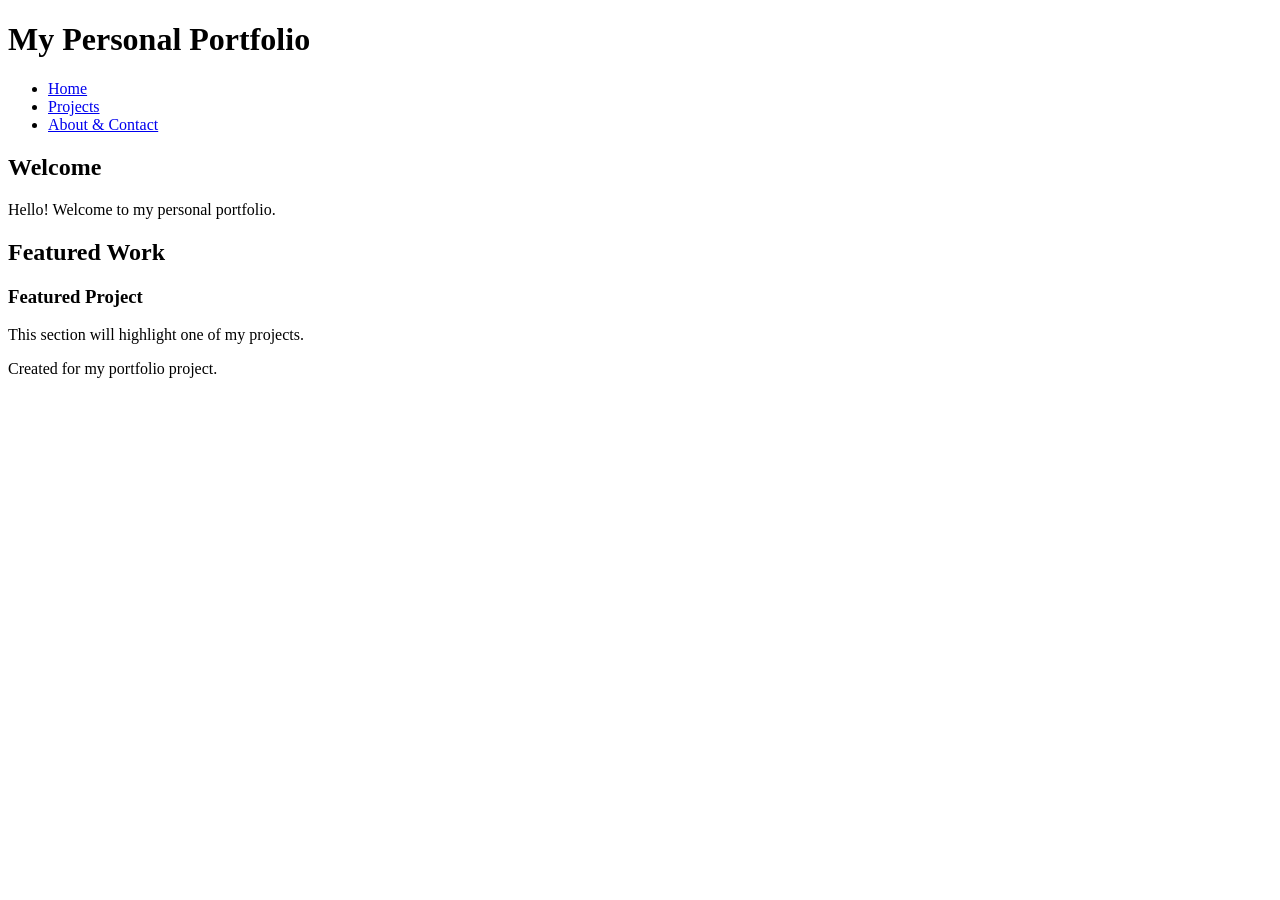
==== index.html @ 32ac6cff "Add files via upload" ====
<!DOCTYPE html>
<html lang="en">
<head>
	<meta charset="UTF-8">
	<meta name="viewport" content="width=device-width, initial-scale=1.0">
	<title>Home | My Portfolio</title>
</head>

<body>

	<header>
		<h1>My Personal Portfolio</h1>

		<nav>
			<ul>
				<li><a href="index.html">Home</a></li>
				<li><a href="projects.html">Projects</a></li>
				<li><a href="about.html">About &amp; Contact</a></li>
			</ul>
		</nav>
	</header>

	<main>

		<section>
			<h2>Welcome</h2>

			<p>
				Hello! Welcome to my personal portfolio.
			</p>
		</section>

		<section>
			<h2>Featured Work</h2>

			<article>
				<h3>Featured Project</h3>

				<p>
					This section will highlight one of my projects.
				</p>
			</article>
		</section>

	</main>

	<footer>
		<p>Created for my portfolio project.</p>
	</footer>

</body>
</html>
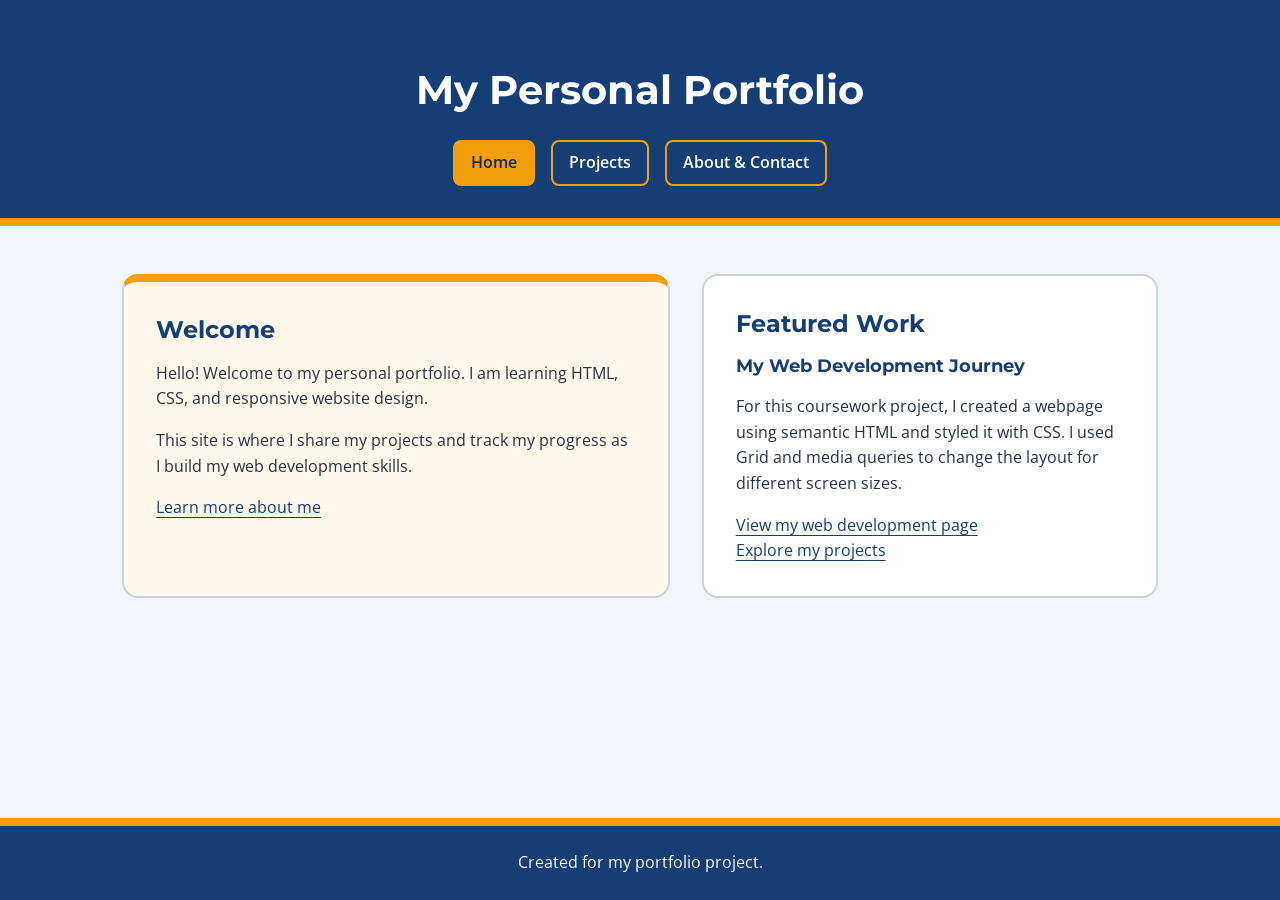
==== commit dab47650: "Add files via upload" ====
--- a/index.html
+++ b/index.html
@@ -1,52 +1,86 @@
 <!DOCTYPE html>
 <html lang="en">
 <head>
-	<meta charset="UTF-8">
-	<meta name="viewport" content="width=device-width, initial-scale=1.0">
-	<title>Home | My Portfolio</title>
+    <meta charset="UTF-8">
+    <meta name="viewport" content="width=device-width, initial-scale=1.0">
+    <title>Home | My Portfolio</title>
+
+    <!-- Google Font pairing -->
+    <link rel="preconnect" href="https://fonts.googleapis.com">
+    <link rel="preconnect" href="https://fonts.gstatic.com" crossorigin>
+    <link href="https://fonts.googleapis.com/css2?family=Montserrat:wght@600;700&family=Open+Sans:wght@400;600&display=swap"
+          rel="stylesheet">
+
+    <!-- Shared stylesheet for all three pages -->
+    <link rel="stylesheet" href="styles.css">
 </head>
 
 <body>
+    <a class="skip-link" href="#main-content">Skip to content</a>
 
-	<header>
-		<h1>My Personal Portfolio</h1>
+    <header>
+        <h1>My Personal Portfolio</h1>
 
-		<nav>
-			<ul>
-				<li><a href="index.html">Home</a></li>
-				<li><a href="projects.html">Projects</a></li>
-				<li><a href="about.html">About &amp; Contact</a></li>
-			</ul>
-		</nav>
-	</header>
+        <nav aria-label="Main navigation">
+            <ul>
+                <li>
+                    <a href="index.html" aria-current="page">Home</a>
+                </li>
+                <li><a href="projects.html">Projects</a></li>
+                <li><a href="about.html">About &amp; Contact</a></li>
+            </ul>
+        </nav>
+    </header>
 
-	<main>
+    <main id="main-content" class="page-grid">
 
-		<section>
-			<h2>Welcome</h2>
+        <section class="card intro-card">
+            <h2>Welcome</h2>
 
-			<p>
-				Hello! Welcome to my personal portfolio.
-			</p>
-		</section>
+            <p>
+                Hello! Welcome to my personal portfolio. I am learning
+                HTML, CSS, and responsive website design.
+            </p>
 
-		<section>
-			<h2>Featured Work</h2>
+            <p>
+                This site is where I share my projects and track my
+                progress as I build my web development skills.
+            </p>
 
-			<article>
-				<h3>Featured Project</h3>
+            <p>
+                <a href="about.html">Learn more about me</a>
+            </p>
+        </section>
 
-				<p>
-					This section will highlight one of my projects.
-				</p>
-			</article>
-		</section>
+        <section class="card">
+            <h2>Featured Work</h2>
 
-	</main>
+            <article>
+                <h3>My Web Development Journey</h3>
 
-	<footer>
-		<p>Created for my portfolio project.</p>
-	</footer>
+                <p>
+                    For this coursework project, I created a webpage
+                    using semantic HTML and styled it with CSS.
+                    I used Grid and media queries to change the
+                    layout for different screen sizes.
+                </p>
 
+                <p>
+                    <a href="https://saegan-shinra.github.io/semantic-html-page/">
+                        View my web development page
+                    </a>
+                </p>
+            </article>
+
+            <p>
+                <a href="projects.html">Explore my projects</a>
+            </p>
+        </section>
+
+    </main>
+
+    <footer>
+        <p>Created for my portfolio project.</p>
+    </footer>
 </body>
-</html>
+</html>
--- a/styles.css
+++ b/styles.css
@@ -0,0 +1,97 @@
+/* Shared palette and spacing: 8, 16, 24, 32, 48, 64px. */
+:root {
+	--navy: #153e75;
+	--amber: #f59e0b;
+	--ink: #243247;
+	--background: #f2f5f9;
+	--border: #c6d4e5;
+	--space-1: 8px;
+	--space-2: 16px;
+	--space-3: 24px;
+	--space-4: 32px;
+	--space-6: 48px;
+	--space-8: 64px;
+}
+
+/* Type selectors */
+* { box-sizing: border-box; }
+body {
+	margin: 0;
+	min-height: 100vh;
+	display: flex;
+	flex-direction: column;
+	background: var(--background);
+	color: var(--ink);
+	font-family: 'Open Sans', Arial, sans-serif;
+	line-height: 1.6;
+}
+header {
+	padding: var(--space-6) var(--space-2) var(--space-4);
+	background: var(--navy);
+	color: white;
+	border-bottom: var(--space-1) solid var(--amber);
+	text-align: center;
+}
+h1, h2, h3 { font-family: 'Montserrat', Arial, sans-serif; line-height: 1.3; }
+h1 { margin: 0 0 var(--space-3); font-size: 2rem; }
+h2 { margin: 0 0 var(--space-2); color: var(--navy); font-size: 1.5rem; }
+h3 { margin: 0 0 var(--space-2); color: var(--navy); font-size: 1.125rem; }
+p { margin: 0 0 var(--space-2); }
+p:last-child { margin-bottom: 0; }
+a { color: var(--navy); text-underline-offset: 4px; }
+a:hover { text-decoration-thickness: 2px; }
+a:focus-visible { outline: 3px solid var(--navy); outline-offset: 4px; }
+nav ul {
+	display: flex;
+	flex-direction: column;
+	gap: var(--space-2);
+	padding: 0;
+	margin: 0 auto;
+	max-width: 1100px;
+	list-style: none;
+}
+nav a {
+	display: block;
+	padding: var(--space-1) var(--space-2);
+	border: 2px solid var(--amber);
+	border-radius: var(--space-1);
+	color: white;
+	font-weight: 600;
+	text-decoration: none;
+}
+nav a:hover, nav a[aria-current="page"] { background: var(--amber); color: #102a43; }
+nav a:focus-visible { outline-color: white; }
+main { width: 100%; max-width: 1100px; margin: 0 auto; padding: var(--space-4) var(--space-2); flex: 1; }
+ul { padding-left: var(--space-3); margin: 0; }
+li + li { margin-top: var(--space-1); }
+nav li + li { margin-top: 0; }
+footer { padding: var(--space-3) var(--space-2); background: var(--navy); color: white; text-align: center; border-top: var(--space-1) solid var(--amber); }
+
+/* Class selectors */
+.page-grid, .project-grid { display: grid; grid-template-columns: minmax(0, 1fr); gap: var(--space-3); align-content: start; }
+.card { min-width: 0; padding: var(--space-3); background: white; border: 2px solid var(--border); border-radius: var(--space-2); overflow-wrap: anywhere; }
+.intro-card { border-top: var(--space-1) solid var(--amber); background: #fff8eb; }
+.project-card { min-width: 0; padding: var(--space-3); background: var(--background); border-left: var(--space-1) solid var(--amber); border-radius: var(--space-1); }
+.skip-link { position: absolute; left: var(--space-2); top: var(--space-2); transform: translateY(-200%); padding: var(--space-1) var(--space-2); background: white; font-weight: 600; z-index: 1; }
+.skip-link:focus { transform: translateY(0); }
+
+/* ID selector */
+#main-content { scroll-margin-top: var(--space-3); }
+
+/* Tablet: navigation becomes a row; content uses two columns. */
+@media (min-width: 700px) {
+	header { padding: var(--space-8) var(--space-4) var(--space-4); }
+	h1 { font-size: 2.5rem; }
+	nav ul { flex-direction: row; justify-content: center; flex-wrap: wrap; }
+	main { padding: var(--space-6) var(--space-4); }
+	.page-grid, .project-grid { grid-template-columns: repeat(2, minmax(0, 1fr)); }
+	.contact-card { grid-column: 1 / -1; }
+	.card { padding: var(--space-4); }
+}
+
+/* Desktop: project cards form three columns; home has a wider introduction. */
+@media (min-width: 1050px) {
+	.page-grid { grid-template-columns: minmax(0, 1.2fr) minmax(0, 1fr); }
+	.project-grid { grid-template-columns: repeat(3, minmax(0, 1fr)); }
+	.page-grid, .project-grid { gap: var(--space-4); }
+}
